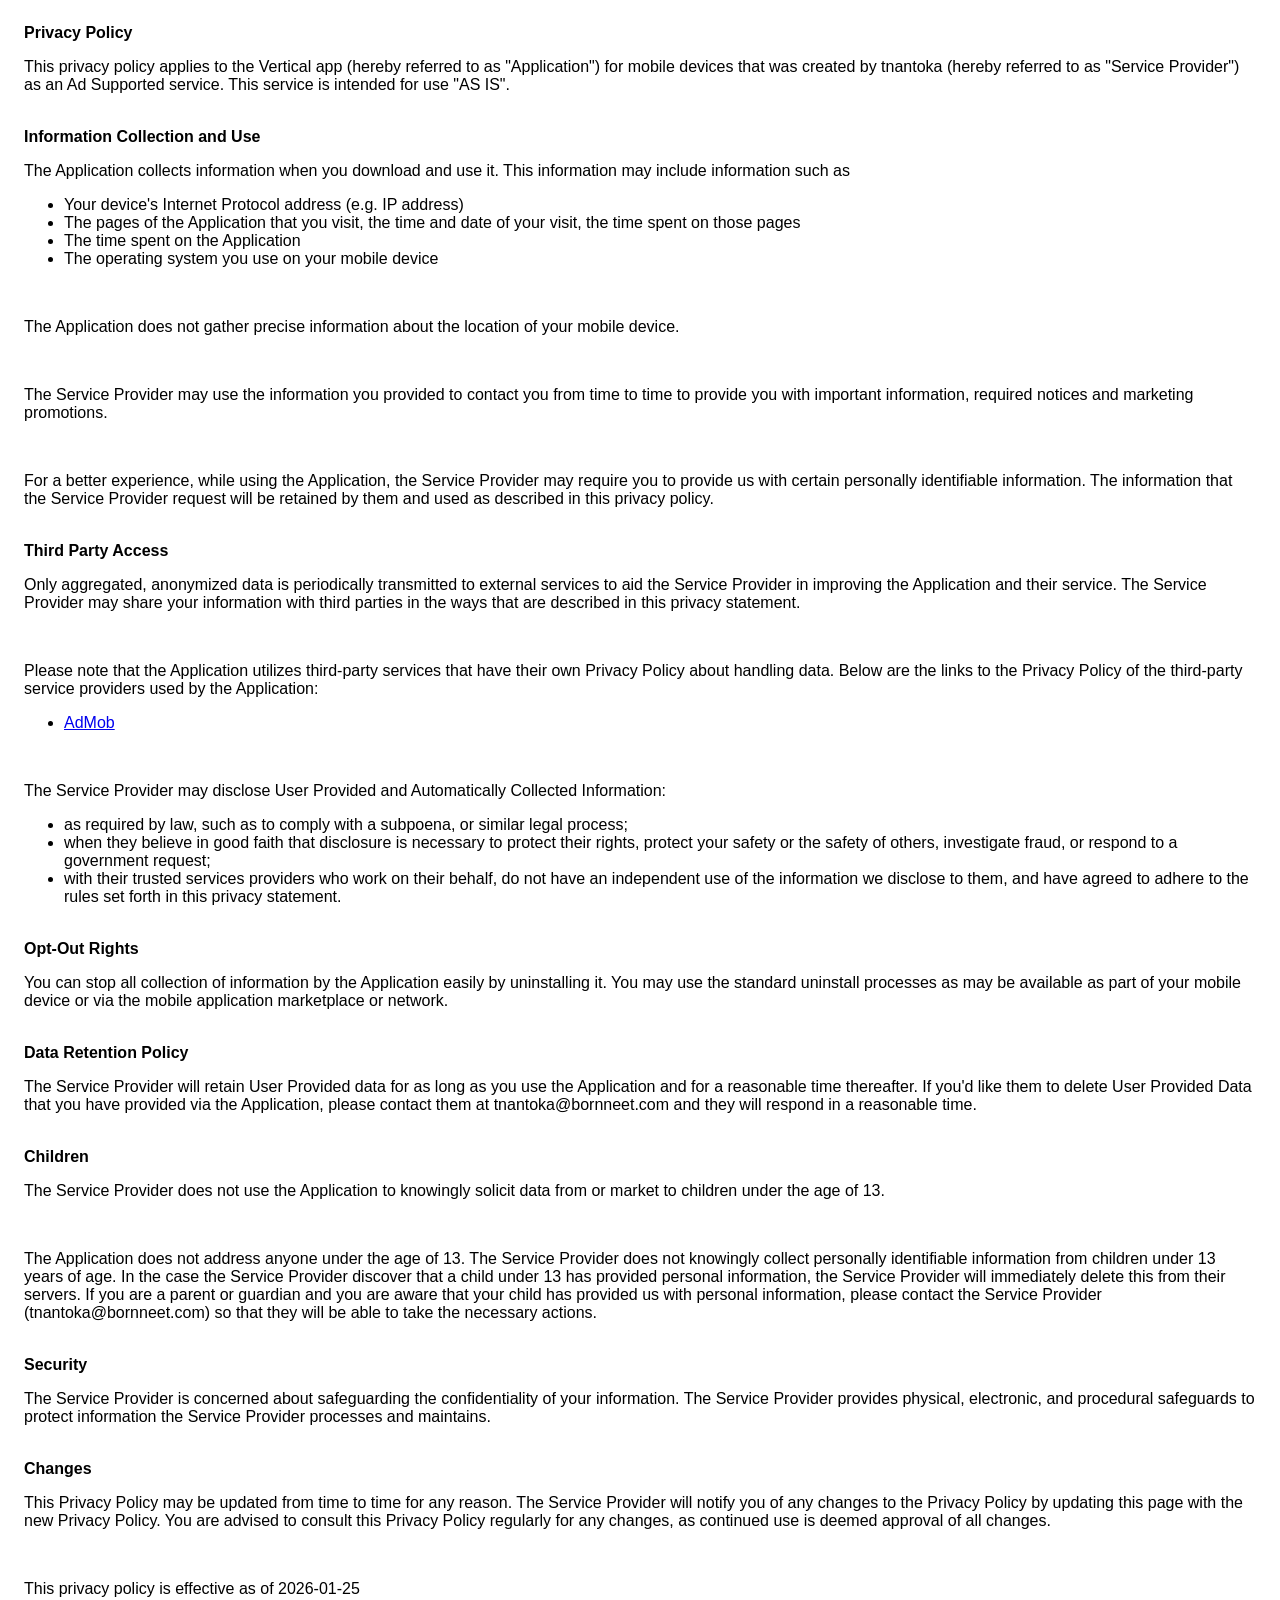
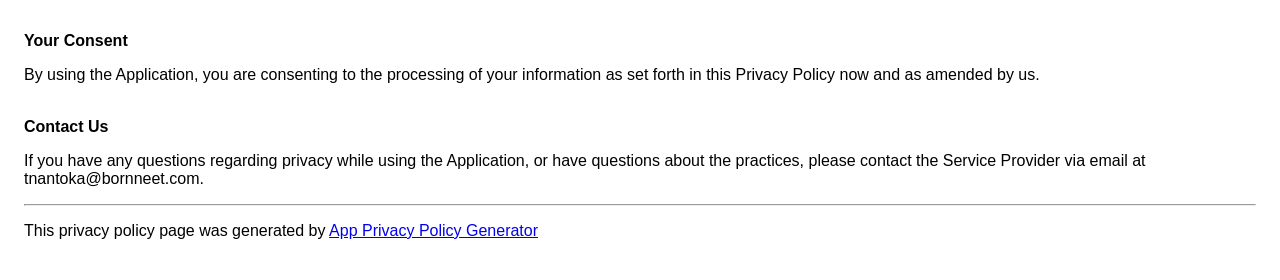
==== privacy_policy/index.html @ 8f7e1fe1 "feat: first commit" ====
<!DOCTYPE html>
    <html>
    <head>
      <meta charset='utf-8'>
      <meta name='viewport' content='width=device-width'>
      <title>Privacy Policy</title>
      <style> body { font-family: 'Helvetica Neue', Helvetica, Arial, sans-serif; padding:1em; } </style>
    </head>
    <body>
    <strong>Privacy Policy</strong><p>This privacy policy applies to the Vertical app (hereby referred to as "Application") for mobile devices that was created by tnantoka (hereby referred to as "Service Provider") as an Ad Supported service. This service is intended for use "AS IS".</p><br><strong>Information Collection and Use</strong><p>The Application collects information when you download and use it. This information may include information such as </p><ul><li>Your device's Internet Protocol address (e.g. IP address)</li><li>The pages of the Application that you visit, the time and date of your visit, the time spent on those pages</li><li>The time spent on the Application</li><li>The operating system you use on your mobile device</li></ul><p></p><br><p>The Application does not gather precise information about the location of your mobile device.</p><div style="display: none;"><p>The Application collects your device's location, which helps the Service Provider determine your approximate geographical location and make use of in below ways:</p><ul><li>Geolocation Services: The Service Provider utilizes location data to provide features such as personalized content, relevant recommendations, and location-based services.</li><li>Analytics and Improvements: Aggregated and anonymized location data helps the Service Provider to analyze user behavior, identify trends, and improve the overall performance and functionality of the Application.</li><li>Third-Party Services: Periodically, the Service Provider may transmit anonymized location data to external services. These services assist them in enhancing the Application and optimizing their offerings.</li></ul></div><br><p>The Service Provider may use the information you provided to contact you from time to time to provide you with important information, required notices and marketing promotions.</p><br><p>For a better experience, while using the Application, the Service Provider may require you to provide us with certain personally identifiable information. The information that the Service Provider request will be retained by them and used as described in this privacy policy.</p><br><strong>Third Party Access</strong><p>Only aggregated, anonymized data is periodically transmitted to external services to aid the Service Provider in improving the Application and their service. The Service Provider may share your information with third parties in the ways that are described in this privacy statement.</p><div><br><p>Please note that the Application utilizes third-party services that have their own Privacy Policy about handling data. Below are the links to the Privacy Policy of the third-party service providers used by the Application:</p><ul><li><a href="https://support.google.com/admob/answer/6128543?hl=en" target="_blank" rel="noopener noreferrer">AdMob</a></li></ul></div><br><p>The Service Provider may disclose User Provided and Automatically Collected Information:</p><ul><li>as required by law, such as to comply with a subpoena, or similar legal process;</li><li>when they believe in good faith that disclosure is necessary to protect their rights, protect your safety or the safety of others, investigate fraud, or respond to a government request;</li><li>with their trusted services providers who work on their behalf, do not have an independent use of the information we disclose to them, and have agreed to adhere to the rules set forth in this privacy statement.</li></ul><p></p><br><!----><strong>Opt-Out Rights</strong><p>You can stop all collection of information by the Application easily by uninstalling it. You may use the standard uninstall processes as may be available as part of your mobile device or via the mobile application marketplace or network.</p><br><strong>Data Retention Policy</strong><p>The Service Provider will retain User Provided data for as long as you use the Application and for a reasonable time thereafter. If you'd like them to delete User Provided Data that you have provided via the Application, please contact them at tnantoka@bornneet.com and they will respond in a reasonable time.</p><br><strong>Children</strong><p>The Service Provider does not use the Application to knowingly solicit data from or market to children under the age of 13.</p><div><br><p>The Application does not address anyone under the age of 13. The Service Provider does not knowingly collect personally identifiable information from children under 13 years of age. In the case the Service Provider discover that a child under 13 has provided personal information, the Service Provider will immediately delete this from their servers. If you are a parent or guardian and you are aware that your child has provided us with personal information, please contact the Service Provider (tnantoka@bornneet.com) so that they will be able to take the necessary actions.</p></div><!----><br><strong>Security</strong><p>The Service Provider is concerned about safeguarding the confidentiality of your information. The Service Provider provides physical, electronic, and procedural safeguards to protect information the Service Provider processes and maintains.</p><br><strong>Changes</strong><p>This Privacy Policy may be updated from time to time for any reason. The Service Provider will notify you of any changes to the Privacy Policy by updating this page with the new Privacy Policy. You are advised to consult this Privacy Policy regularly for any changes, as continued use is deemed approval of all changes.</p><br><p>This privacy policy is effective as of 2026-01-25</p><br><strong>Your Consent</strong><p>By using the Application, you are consenting to the processing of your information as set forth in this Privacy Policy now and as amended by us.</p><br><strong>Contact Us</strong><p>If you have any questions regarding privacy while using the Application, or have questions about the practices, please contact the Service Provider via email at tnantoka@bornneet.com.</p><hr><p>This privacy policy page was generated by <a href="https://app-privacy-policy-generator.nisrulz.com/" target="_blank" rel="noopener noreferrer">App Privacy Policy Generator</a></p>
    </body>
    </html>
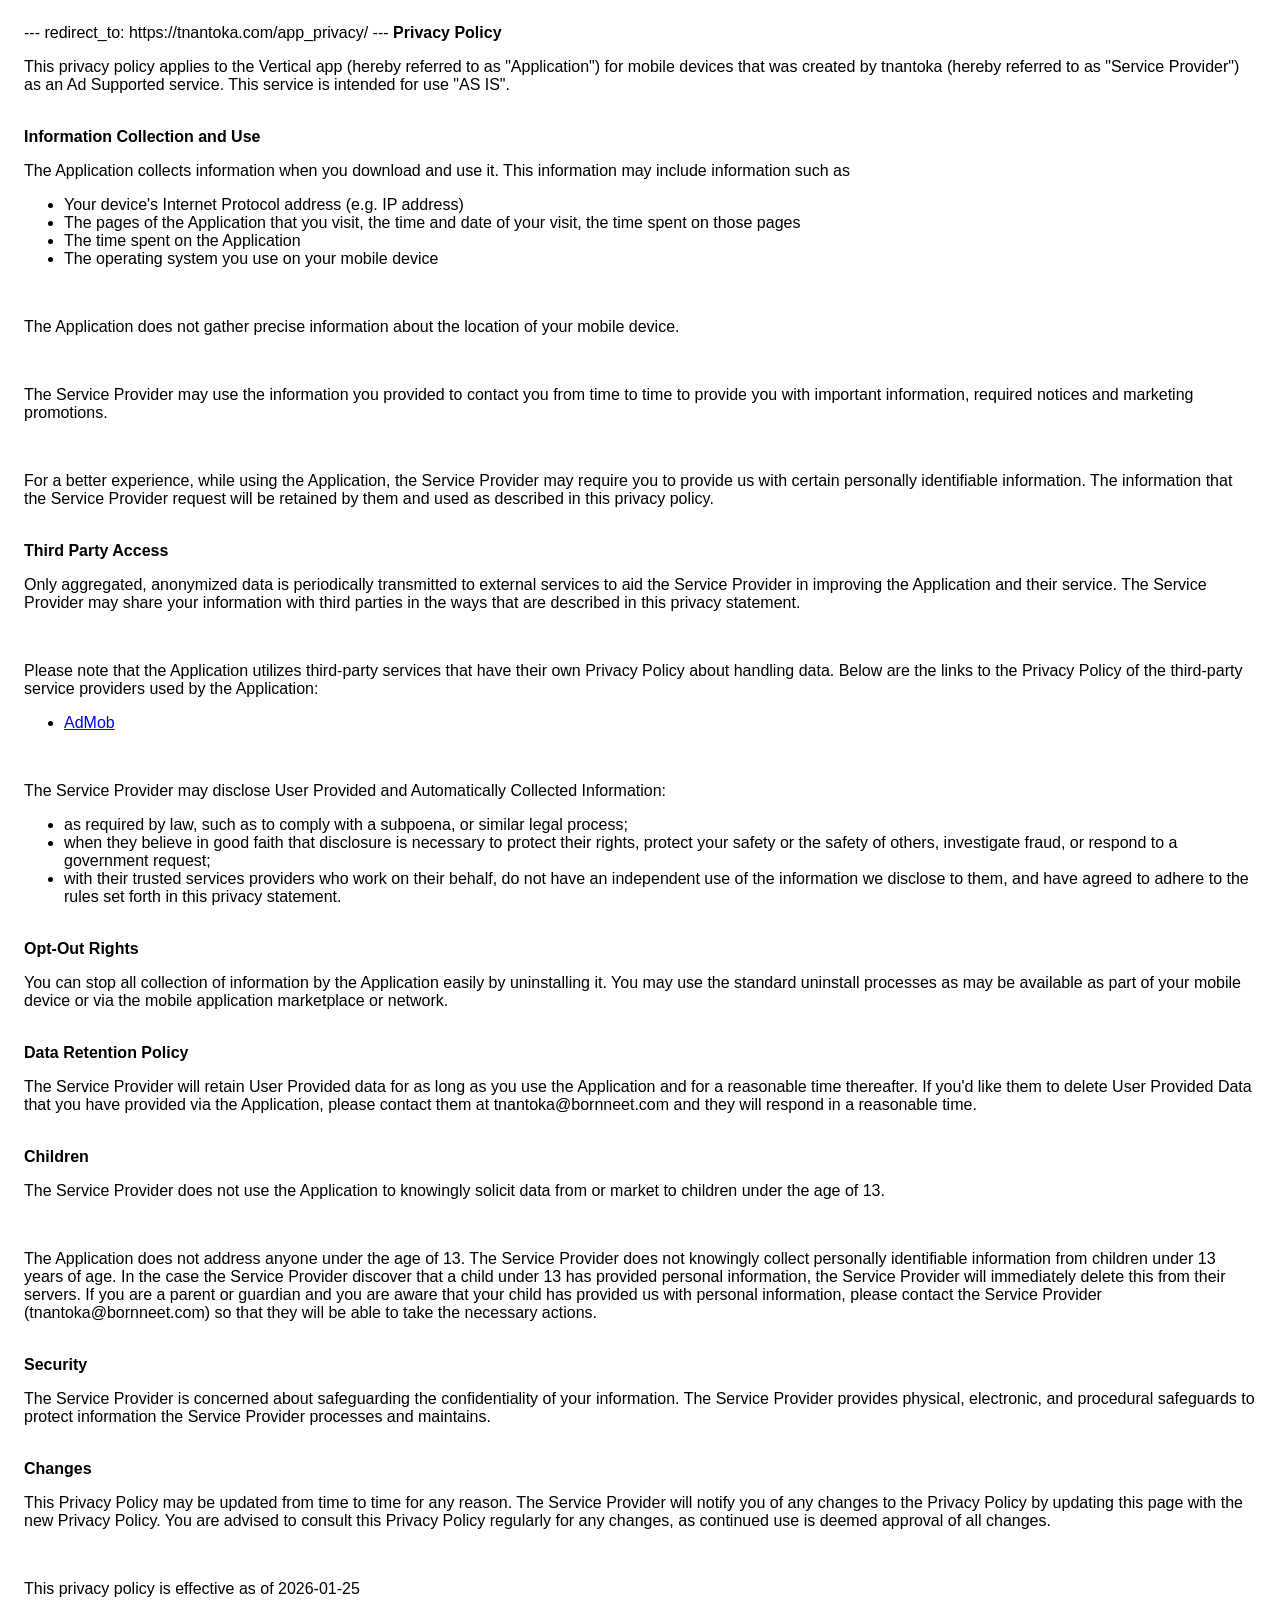
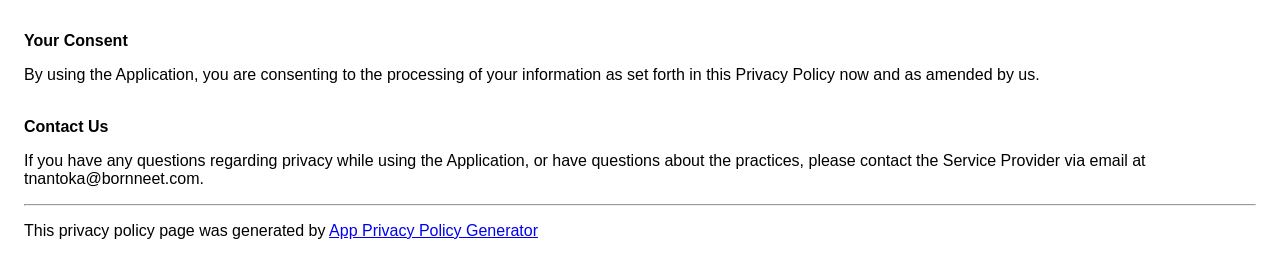
==== commit d7fdfc88: "feat: redirect privacy policy" ====
--- a/privacy_policy/index.html
+++ b/privacy_policy/index.html
@@ -1,3 +1,6 @@
+---
+redirect_to: https://tnantoka.com/app_privacy/
+---
 <!DOCTYPE html>
     <html>
     <head>
